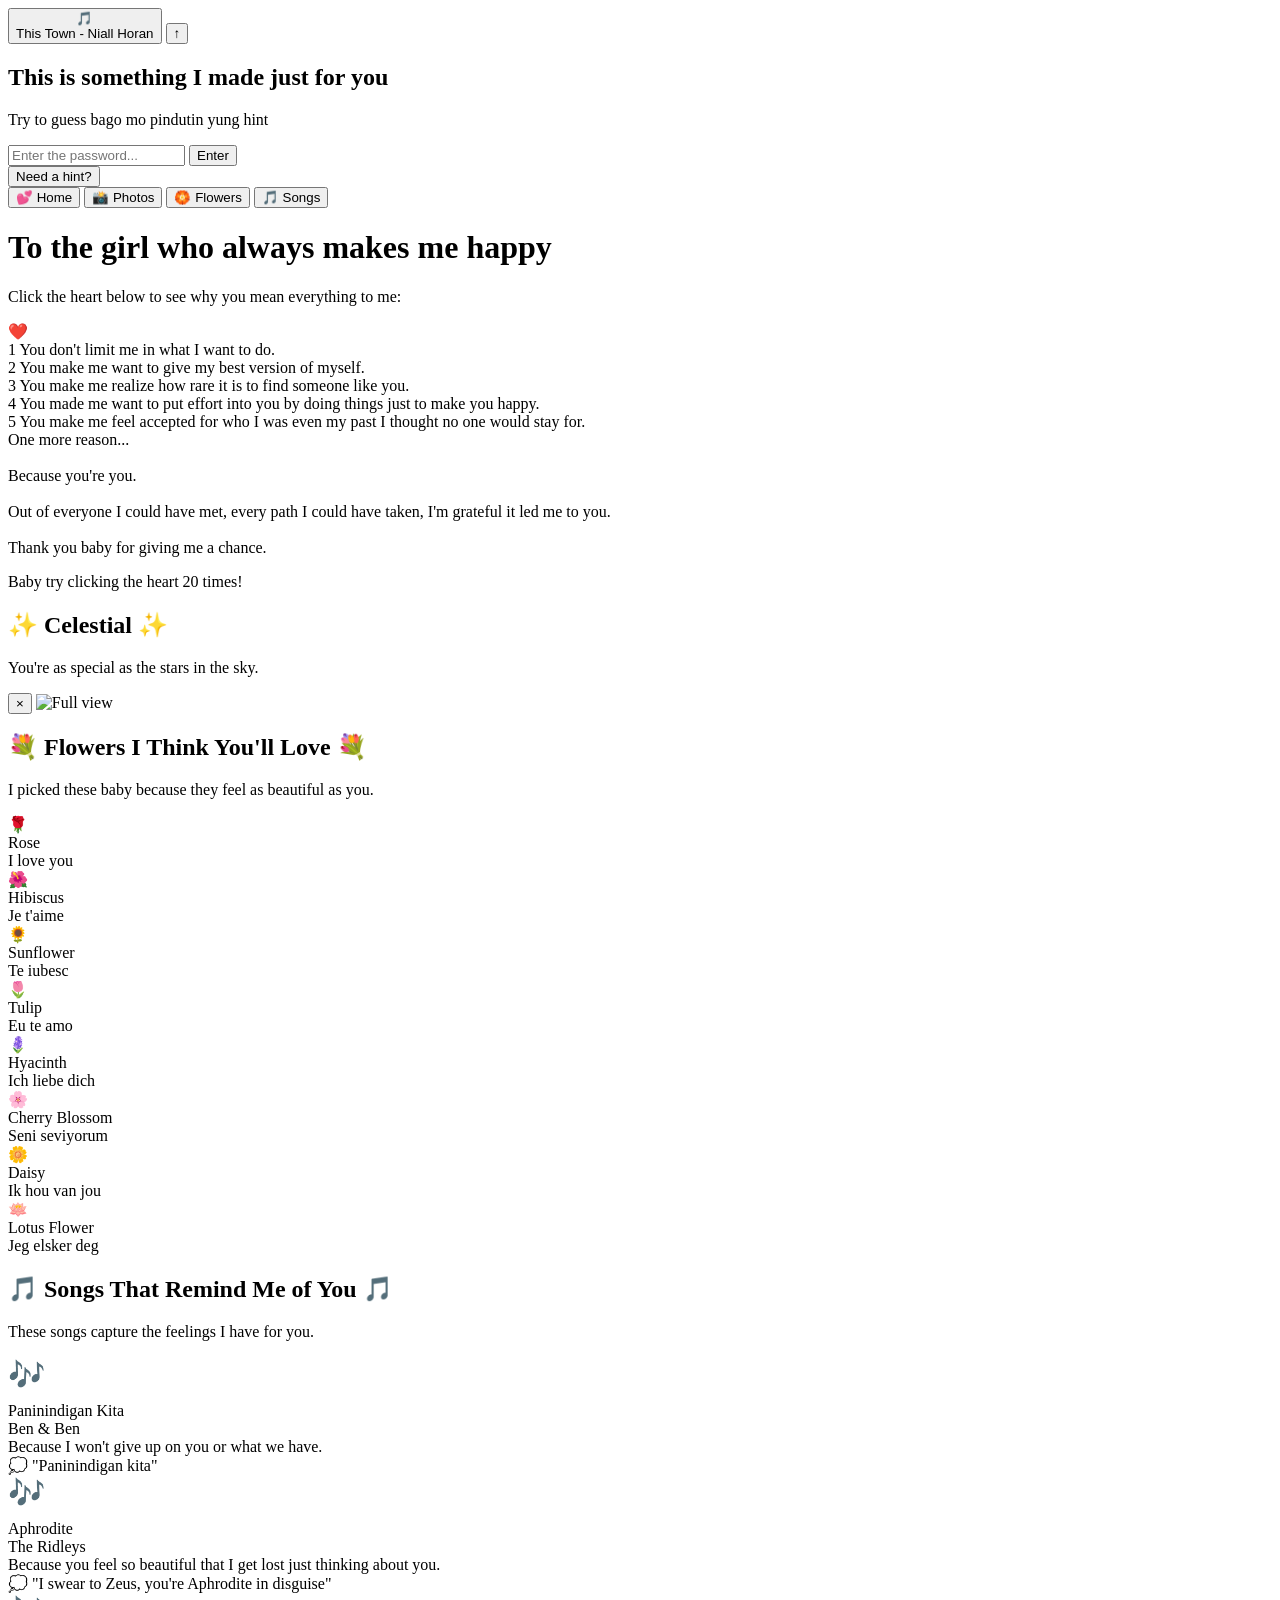
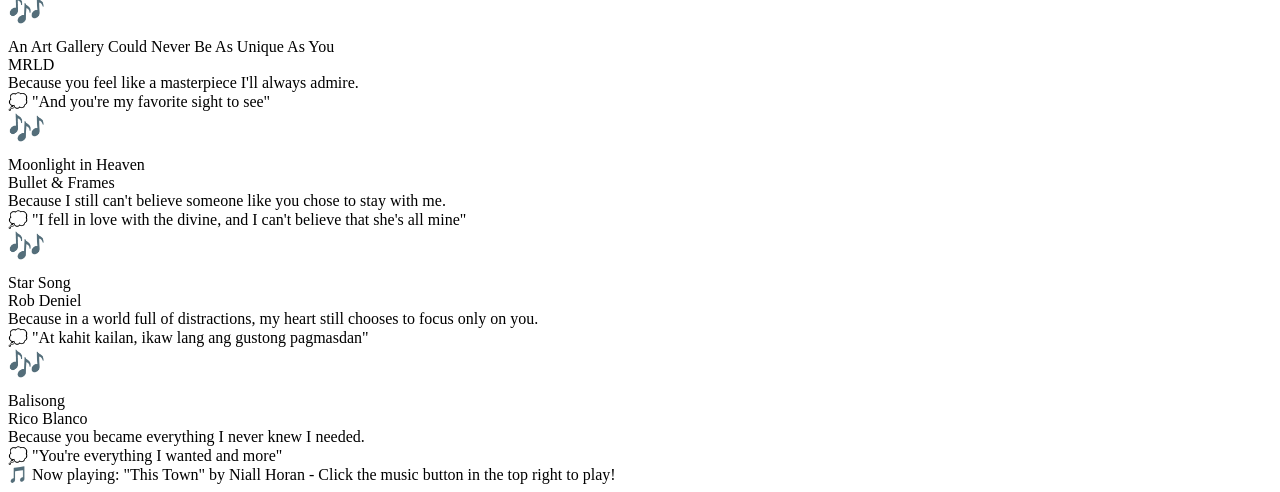
==== index.html @ 476a3504 "Refactor HTML: extract styles and scripts, add accessibility improvements" ====
<!DOCTYPE html>
<html lang="en">
<head>
  <meta charset="UTF-8">
  <meta name="viewport" content="width=device-width, initial-scale=1.0">
  <title>For My Favorite Person</title>
  <link rel="stylesheet" href="styles.css">
</head>
<body>
  <button class="music-player" id="musicPlayer" onclick="toggleMusic()" title="Toggle background music" aria-label="Play/Pause background music">
    🎵
    <div class="music-player-tooltip">This Town - Niall Horan</div>
  </button>
  <button class="scroll-to-top" id="scrollToTop" onclick="scrollToTop()" title="Scroll to top" aria-label="Scroll to top of page">↑</button>

  <!-- Hidden audio element for playing songs -->
  <audio id="audioPlayer" preload="auto"></audio>

  <div id="passwordScreen">
    <div class="password-container">
      <h2 class="password-title"> This is something I made just for you </h2>
      <p class="password-subtitle">Try to guess bago mo pindutin yung hint </p>
      
      <div class="password-input-group">
        <input 
          type="password" 
          id="passwordInput" 
          class="password-input" 
          placeholder="Enter the password..." 
          onkeypress="handlePasswordKeypress(event)"
          aria-label="Password input"
        >
        <button class="password-button" onclick="checkPassword()" aria-label="Submit password">Enter</button>
      </div>

      <div id="wrongPasswordMessage"></div>
      
      <button class="hint-button" id="hintButton" onclick="showPasswordHint()" aria-label="Get password hint">Need a hint? </button>
      <div id="hintDisplay"></div>
    </div>
  </div>

  <div class="nav-tabs">
    <button class="nav-button active" data-section="home" aria-label="Go to home section">💕 Home</button>
    <button class="nav-button" data-section="photos" aria-label="Go to photos section">📸 Photos</button>
    <button class="nav-button" data-section="flowers" aria-label="Go to flowers section">🏵️ Flowers</button>
    <button class="nav-button" data-section="songs" aria-label="Go to songs section">🎵 Songs</button>
  </div>

  <!-- Home Section -->
  <div id="home" class="section active">
    <div class="container">
      <h1>To the girl who always makes me happy </h1>
      <p class="subtitle">Click the heart below to see why you mean everything to me:</p>
      
      <div class="heart-container">
        <div class="heart" onclick="showMessage(event)" role="button" tabindex="0" aria-label="Click the heart to reveal reasons" onkeydown="handleHeartKeydown(event)">❤️</div>
      </div>

      <div id="message">
        <div class="reason">
          <span class="reason-number">1</span>
          You don't limit me in what I want to do.
        </div>
        <div class="reason">
          <span class="reason-number">2</span>
          You make me want to give my best version of myself. 
        </div>
        <div class="reason">
          <span class="reason-number">3</span>
          You make me realize how rare it is to find someone like you.
            </div>
        <div class="reason">
          <span class="reason-number">4</span>
          You made me want to put effort into you by doing things just to make you happy.
            </div>
        <div class="reason">
          <span class="reason-number">5</span>
          You make me feel accepted for who I was even my past I thought no one would stay for.
        </div>
      </div>

      <div id="clickCounter"></div>
      <div id="secretMessage" class="secret-message">
        <div class="secret-card">
           One more reason...<br><br>
          Because you're you.<br><br>
          Out of everyone I could have met, every path I could have taken, I'm grateful it led me to you. 
          <br><br>Thank you baby for giving me a chance.
        </div>
      </div>

      <p class="hint"> Baby try clicking the heart 20 times! </p>
    </div>
  </div>

  <!-- Photo Gallery Section -->
  <div id="photos" class="section">
    <div class="container">
      <h2>✨ Celestial ✨</h2>
      <p class="subtitle">You're as special as the stars in the sky.</p>
      
      <div class="photo-gallery-wrapper">
        <!-- Grid View of all photos -->
        <div class="photo-grid" id="photoGrid"></div>
      </div>
    </div>
  </div>

  <!-- Modal for full-screen viewing -->
  <div id="photoModal" class="modal" onclick="closePhotoModal(event)">
    <div class="modal-content" onclick="event.stopPropagation()">
      <button class="close-modal" onclick="closePhotoModal()" aria-label="Close photo viewer">×</button>
      <img id="modalImage" class="modal-image" src="" alt="Full view">
      <div class="modal-caption" id="modalCaption"></div>
    </div>
  </div>

  <!-- Flowers Section -->
  <div id="flowers" class="section">
    <div class="container">
      <h2>💐 Flowers I Think You'll Love 💐</h2>
      <p class="subtitle">I picked these baby because they feel as beautiful as you.</p>
      
      <div class="flower-gallery">
        <div class="flower-card" tabindex="0">
          <div class="flower-emoji">🌹</div>
          <div class="flower-name">Rose</div>
          <div class="flower-meaning">I love you</div>
        </div>

        <div class="flower-card" tabindex="0">
          <div class="flower-emoji">🌺</div>
          <div class="flower-name">Hibiscus</div>
          <div class="flower-meaning">Je t'aime</div>
        </div>

        <div class="flower-card" tabindex="0">
          <div class="flower-emoji">🌻</div>
          <div class="flower-name">Sunflower</div>
          <div class="flower-meaning">Te iubesc</div>
        </div>

        <div class="flower-card" tabindex="0">
          <div class="flower-emoji">🌷</div>
          <div class="flower-name">Tulip</div>
          <div class="flower-meaning">Eu te amo</div>
        </div>

        <div class="flower-card" tabindex="0">
          <div class="flower-emoji">🪻</div>
          <div class="flower-name">Hyacinth</div>
          <div class="flower-meaning">Ich liebe dich</div>
        </div>

        <div class="flower-card" tabindex="0">
          <div class="flower-emoji">🌸</div>
          <div class="flower-name">Cherry Blossom</div>
          <div class="flower-meaning">Seni seviyorum</div>
        </div>

        <div class="flower-card" tabindex="0">
          <div class="flower-emoji">🌼</div>
          <div class="flower-name">Daisy</div>
          <div class="flower-meaning">Ik hou van jou</div>
        </div>

        <div class="flower-card" tabindex="0">
          <div class="flower-emoji">🪷</div>
          <div class="flower-name">Lotus Flower</div>
          <div class="flower-meaning">Jeg elsker deg</div>
        </div>
      </div>
    </div>
  </div>

  <!-- Songs Section -->
  <div id="songs" class="section">
    <div class="container">
      <h2>🎵 Songs That Remind Me of You 🎵</h2>
      <p class="subtitle">These songs capture the feelings I have for you.</p>
      
      <div class="songs-container">
        <div class="song-card">
          <div style="font-size: 30px; margin-bottom: 10px;">🎶</div>
          <div class="song-title">Paninindigan Kita</div>
          <div class="song-artist">Ben & Ben</div>
          <div class="song-reason">Because I won't give up on you or what we have.</div>
          <div class="song-note">💭 "Paninindigan kita"</div>
        </div>

        <div class="song-card">
          <div style="font-size: 30px; margin-bottom: 10px;">🎶</div>
          <div class="song-title">Aphrodite</div>
          <div class="song-artist">The Ridleys</div>
          <div class="song-reason">Because you feel so beautiful that I get lost just thinking about you.</div>
          <div class="song-note">💭 "I swear to Zeus, you're Aphrodite in disguise"</div>
        </div>

        <div class="song-card">
          <div style="font-size: 30px; margin-bottom: 10px;">🎶</div>
          <div class="song-title">An Art Gallery Could Never Be As Unique As You</div>
          <div class="song-artist">MRLD</div>
          <div class="song-reason">Because you feel like a masterpiece I'll always admire.</div>
          <div class="song-note">💭 "And you're my favorite sight to see"</div>
        </div>

        <div class="song-card">
          <div style="font-size: 30px; margin-bottom: 10px;">🎶</div>
          <div class="song-title">Moonlight in Heaven</div>
          <div class="song-artist">Bullet & Frames</div>
          <div class="song-reason">Because I still can't believe someone like you chose to stay with me.</div>
          <div class="song-note">💭 "I fell in love with the divine, and I can't believe that she's all mine"</div>
        </div>

        <div class="song-card">
          <div style="font-size: 30px; margin-bottom: 10px;">🎶</div>
          <div class="song-title">Star Song</div>
          <div class="song-artist">Rob Deniel</div>
          <div class="song-reason">Because in a world full of distractions, my heart still chooses to focus only on you.</div>
          <div class="song-note">💭 "At kahit kailan, ikaw lang ang gustong pagmasdan"</div>
        </div>

        <div class="song-card">
          <div style="font-size: 30px; margin-bottom: 10px;">🎶</div>
          <div class="song-title">Balisong</div>
          <div class="song-artist">Rico Blanco</div>
          <div class="song-reason">Because you became everything I never knew I needed.</div>
          <div class="song-note">💭 "You're everything I wanted and more"</div>
        </div>
      </div>

      <div class="music-info">
        🎵 Now playing: "This Town" by Niall Horan - Click the music button in the top right to play! 
      </div>
    </div>
  </div>

  <script src="script.js"></script>
</body>
</html>
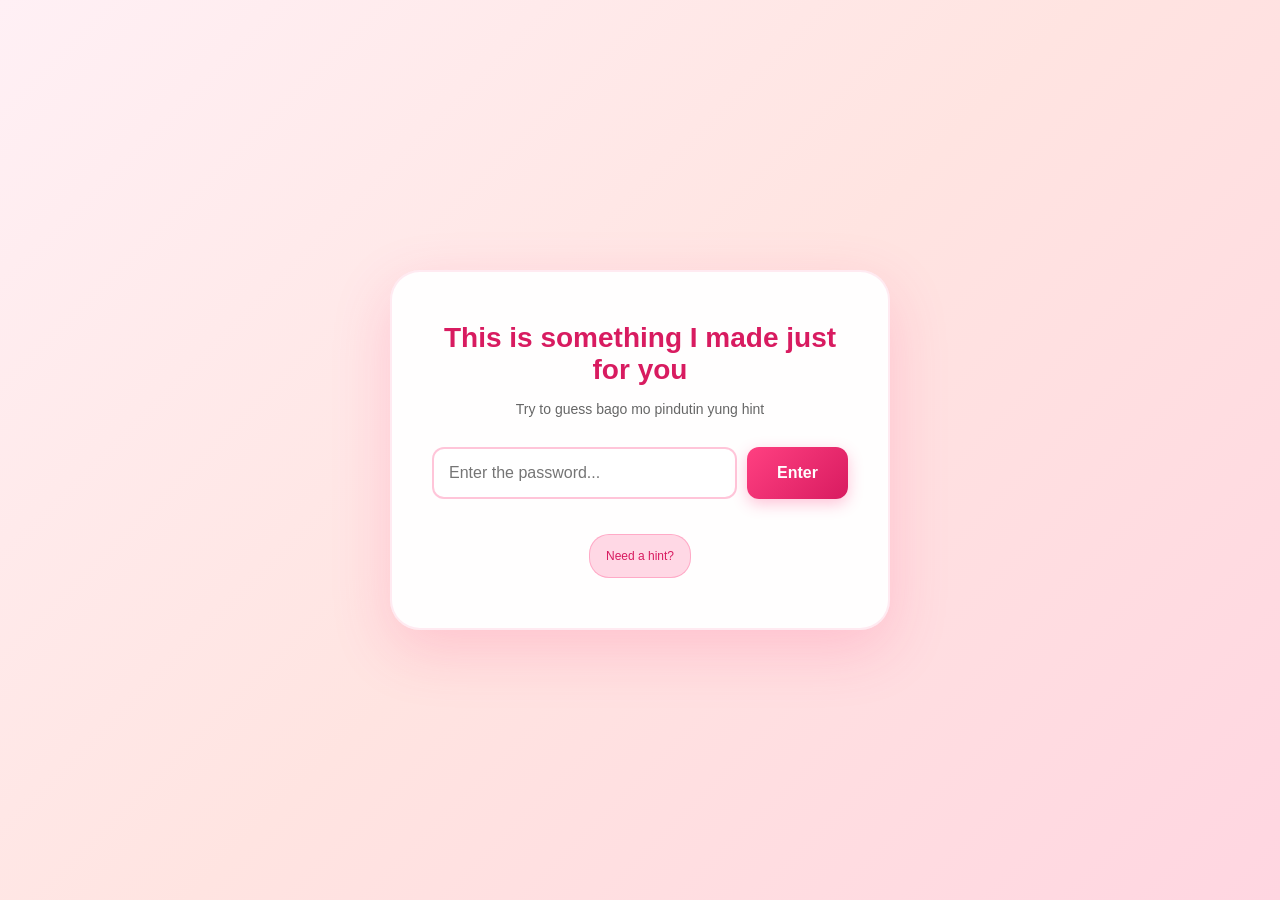
==== commit 16d484b9: "Add refactored HTML, CSS, and JavaScript files with all improvements" ====
--- a/index.html
+++ b/index.html
@@ -238,4 +238,4 @@
 
   <script src="script.js"></script>
 </body>
-</html>
+</html>
--- a/styles.css
+++ b/styles.css
@@ -0,0 +1,918 @@
+* {
+  margin: 0;
+  padding: 0;
+  box-sizing: border-box;
+}
+
+body {
+  font-family: 'Segoe UI', Tahoma, Geneva, Verdana, sans-serif;
+  background: linear-gradient(135deg, #fff0f5 0%, #ffe4e1 50%, #ffd6e1 100%);
+  min-height: 100vh;
+  padding: 20px;
+  overflow-x: hidden;
+}
+
+.music-player {
+  position: fixed;
+  top: 20px;
+  right: 20px;
+  z-index: 9000;
+  background: linear-gradient(135deg, #ff4081 0%, #d81b60 100%);
+  border: none;
+  color: white;
+  width: 50px;
+  height: 50px;
+  border-radius: 50%;
+  cursor: pointer;
+  font-size: 24px;
+  box-shadow: 0 5px 15px rgba(255, 64, 129, 0.3);
+  transition: all 0.3s ease;
+  display: flex;
+  align-items: center;
+  justify-content: center;
+}
+
+.music-player:hover {
+  transform: scale(1.1);
+  box-shadow: 0 8px 20px rgba(255, 64, 129, 0.4);
+}
+
+.music-player:focus {
+  outline: 2px solid #d81b60;
+  outline-offset: 2px;
+}
+
+.music-player.playing {
+  animation: pulse-music 1.5s ease-in-out infinite;
+}
+
+@keyframes pulse-music {
+  0%, 100% { transform: scale(1); }
+  50% { transform: scale(1.15); }
+}
+
+.music-player-tooltip {
+  position: absolute;
+  bottom: -40px;
+  right: 0;
+  background: rgba(0, 0, 0, 0.8);
+  color: white;
+  padding: 8px 12px;
+  border-radius: 8px;
+  font-size: 12px;
+  white-space: nowrap;
+  opacity: 0;
+  pointer-events: none;
+  transition: opacity 0.3s ease;
+}
+
+.music-player:hover .music-player-tooltip {
+  opacity: 1;
+}
+
+.scroll-to-top {
+  position: fixed;
+  bottom: 30px;
+  right: 30px;
+  background: linear-gradient(135deg, #ff4081 0%, #d81b60 100%);
+  color: white;
+  border: none;
+  width: 50px;
+  height: 50px;
+  border-radius: 50%;
+  cursor: pointer;
+  font-size: 24px;
+  box-shadow: 0 5px 15px rgba(255, 64, 129, 0.3);
+  transition: all 0.3s ease;
+  display: none;
+  align-items: center;
+  justify-content: center;
+  z-index: 8999;
+}
+
+.scroll-to-top.show {
+  display: flex;
+}
+
+.scroll-to-top:hover {
+  transform: translateY(-5px);
+  box-shadow: 0 8px 20px rgba(255, 64, 129, 0.4);
+}
+
+.scroll-to-top:focus {
+  outline: 2px solid #d81b60;
+  outline-offset: 2px;
+}
+
+.nav-tabs {
+  display: flex;
+  gap: 10px;
+  justify-content: center;
+  margin-bottom: 30px;
+  flex-wrap: wrap;
+}
+
+.nav-button {
+  padding: 12px 24px;
+  background: linear-gradient(135deg, #ff4081 0%, #d81b60 100%);
+  color: white;
+  border: none;
+  border-radius: 25px;
+  font-size: 16px;
+  font-weight: 600;
+  cursor: pointer;
+  transition: all 0.3s ease;
+  box-shadow: 0 5px 15px rgba(255, 64, 129, 0.3);
+  min-height: 44px;
+}
+
+.nav-button:hover {
+  transform: translateY(-2px);
+  box-shadow: 0 8px 20px rgba(255, 64, 129, 0.4);
+}
+
+.nav-button:focus {
+  outline: 2px solid #d81b60;
+  outline-offset: 2px;
+}
+
+.nav-button.active {
+  background: linear-gradient(135deg, #d81b60 0%, #ad1457 100%);
+}
+
+.section {
+  display: none;
+}
+
+.section.active {
+  display: block;
+}
+
+.container {
+  background: rgba(255, 255, 255, 0.95);
+  border-radius: 30px;
+  box-shadow: 0 20px 60px rgba(255, 64, 129, 0.2);
+  padding: 50px 40px;
+  max-width: 800px;
+  margin: 0 auto;
+  text-align: center;
+  backdrop-filter: blur(10px);
+  border: 2px solid rgba(255, 64, 129, 0.1);
+}
+
+h1 {
+  font-size: 32px;
+  color: #d81b60;
+  margin-bottom: 15px;
+  font-weight: 600;
+  letter-spacing: 1px;
+}
+
+h2 {
+  font-size: 28px;
+  color: #d81b60;
+  margin-bottom: 30px;
+  font-weight: 600;
+}
+
+.subtitle {
+  font-size: 16px;
+  color: #666;
+  margin-bottom: 40px;
+  font-weight: 300;
+  line-height: 1.6;
+}
+
+.heart-container {
+  perspective: 1000px;
+  margin: 40px 0;
+}
+
+.heart {
+  font-size: 80px;
+  cursor: pointer;
+  display: inline-block;
+  transition: all 0.3s ease;
+  filter: drop-shadow(0 5px 15px rgba(255, 64, 129, 0.3));
+  animation: float 3s ease-in-out infinite;
+  border-radius: 8px;
+  padding: 10px;
+}
+
+.heart:hover {
+  font-size: 100px;
+  filter: drop-shadow(0 10px 25px rgba(255, 64, 129, 0.5));
+  animation: pulse 0.6s ease-in-out;
+}
+
+.heart:focus {
+  outline: 2px solid #d81b60;
+  outline-offset: 4px;
+}
+
+.heart:active {
+  animation: beat 0.6s ease-in-out;
+}
+
+@keyframes float {
+  0%, 100% { transform: translateY(0px); }
+  50% { transform: translateY(-20px); }
+}
+
+@keyframes pulse {
+  0%, 100% { transform: scale(1); }
+  50% { transform: scale(1.2); }
+}
+
+@keyframes beat {
+  0% { transform: scale(1); }
+  25% { transform: scale(1.3); }
+  50% { transform: scale(1); }
+  75% { transform: scale(1.25); }
+  100% { transform: scale(1); }
+}
+
+#message {
+  display: none;
+  margin-top: 40px;
+  animation: slideIn 0.6s ease-out;
+}
+
+.click-counter {
+  font-size: 14px;
+  color: #ff4081;
+  font-weight: 600;
+  margin-top: 20px;
+  animation: slideIn 0.3s ease-out;
+}
+
+@keyframes slideIn {
+  from {
+    opacity: 0;
+    transform: translateY(-20px);
+  }
+  to {
+    opacity: 1;
+    transform: translateY(0);
+  }
+}
+
+.reason {
+  background: linear-gradient(135deg, rgba(255, 64, 129, 0.05) 0%, rgba(244, 67, 54, 0.05) 100%);
+  padding: 20px;
+  margin: 15px 0;
+  border-radius: 15px;
+  font-size: 18px;
+  color: #333;
+  line-height: 1.6;
+  border-left: 4px solid #ff4081;
+  transition: all 0.3s ease;
+}
+
+.reason:hover {
+  transform: translateX(10px);
+  box-shadow: 0 10px 20px rgba(255, 64, 129, 0.1);
+}
+
+.reason-number {
+  display: inline-block;
+  background: #ff4081;
+  color: white;
+  width: 35px;
+  height: 35px;
+  border-radius: 50%;
+  line-height: 35px;
+  margin-right: 10px;
+  font-weight: bold;
+}
+
+.confetti {
+  position: fixed;
+  pointer-events: none;
+  font-size: 30px;
+  z-index: 9999;
+}
+
+.hint {
+  font-size: 12px;
+  color: #999;
+  margin-top: 30px;
+  font-style: italic;
+}
+
+/* Password Screen Styles */
+#passwordScreen {
+  display: flex;
+  justify-content: center;
+  align-items: center;
+  position: fixed;
+  top: 0;
+  left: 0;
+  width: 100%;
+  height: 100%;
+  background: linear-gradient(135deg, #fff0f5 0%, #ffe4e1 50%, #ffd6e1 100%);
+  z-index: 10000;
+}
+
+#passwordScreen.hidden {
+  display: none;
+}
+
+.password-container {
+  background: rgba(255, 255, 255, 0.95);
+  border-radius: 30px;
+  box-shadow: 0 20px 60px rgba(255, 64, 129, 0.2);
+  padding: 50px 40px;
+  max-width: 500px;
+  text-align: center;
+  backdrop-filter: blur(10px);
+  border: 2px solid rgba(255, 64, 129, 0.1);
+}
+
+.password-title {
+  font-size: 28px;
+  color: #d81b60;
+  margin-bottom: 15px;
+  font-weight: 600;
+}
+
+.password-subtitle {
+  font-size: 14px;
+  color: #666;
+  margin-bottom: 30px;
+  font-weight: 300;
+}
+
+.password-input-group {
+  display: flex;
+  gap: 10px;
+  margin-bottom: 20px;
+}
+
+.password-input {
+  flex: 1;
+  padding: 15px;
+  border: 2px solid rgba(255, 64, 129, 0.3);
+  border-radius: 12px;
+  font-size: 16px;
+  transition: all 0.3s ease;
+  font-family: 'Segoe UI', Tahoma, Geneva, Verdana, sans-serif;
+  min-height: 44px;
+}
+
+.password-input:focus {
+  outline: none;
+  border-color: #ff4081;
+  box-shadow: 0 0 10px rgba(255, 64, 129, 0.3);
+}
+
+.password-button {
+  padding: 15px 30px;
+  background: linear-gradient(135deg, #ff4081 0%, #d81b60 100%);
+  color: white;
+  border: none;
+  border-radius: 12px;
+  font-size: 16px;
+  font-weight: 600;
+  cursor: pointer;
+  transition: all 0.3s ease;
+  box-shadow: 0 5px 15px rgba(255, 64, 129, 0.3);
+  min-height: 44px;
+}
+
+.password-button:hover {
+  transform: translateY(-2px);
+  box-shadow: 0 8px 20px rgba(255, 64, 129, 0.4);
+}
+
+.password-button:focus {
+  outline: 2px solid #d81b60;
+  outline-offset: 2px;
+}
+
+.password-button:active {
+  transform: translateY(0);
+}
+
+.wrong-password-emoji {
+  display: inline-block;
+  font-size: 60px;
+  margin: 20px 0;
+  animation: shake 0.5s ease-in-out;
+}
+
+@keyframes shake {
+  0%, 100% { transform: translateX(0); }
+  25% { transform: translateX(-10px); }
+  75% { transform: translateX(10px); }
+}
+
+.wrong-password-message {
+  color: #d81b60;
+  font-size: 16px;
+  margin: 15px 0;
+  font-weight: 500;
+  animation: slideIn 0.5s ease-out;
+}
+
+.playful-messages {
+  margin-top: 10px;
+  font-size: 14px;
+  color: #999;
+  font-style: italic;
+}
+
+.hint-button {
+  background: rgba(255, 64, 129, 0.2);
+  border: 1px solid rgba(255, 64, 129, 0.3);
+  color: #d81b60;
+  padding: 8px 16px;
+  border-radius: 20px;
+  cursor: pointer;
+  font-size: 12px;
+  margin-top: 15px;
+  transition: all 0.3s ease;
+  min-height: 44px;
+  min-width: 44px;
+}
+
+.hint-button:hover {
+  background: rgba(255, 64, 129, 0.3);
+  transform: scale(1.05);
+}
+
+.hint-button:focus {
+  outline: 2px solid #d81b60;
+  outline-offset: 2px;
+}
+
+.hint-button:disabled {
+  opacity: 0.5;
+  cursor: not-allowed;
+}
+
+.hint-text {
+  margin-top: 10px;
+  font-size: 13px;
+  color: #d81b60;
+  font-style: italic;
+  animation: slideIn 0.3s ease-out;
+  padding: 10px;
+  background: rgba(255, 64, 129, 0.1);
+  border-radius: 8px;
+  word-break: break-word;
+}
+
+.hint-copy-btn {
+  background: #ff4081;
+  color: white;
+  border: none;
+  padding: 6px 12px;
+  border-radius: 6px;
+  font-size: 11px;
+  cursor: pointer;
+  margin-top: 8px;
+  transition: all 0.3s ease;
+  min-height: 40px;
+  min-width: 40px;
+}
+
+.hint-copy-btn:hover {
+  background: #d81b60;
+}
+
+.hint-copy-btn:focus {
+  outline: 2px solid #d81b60;
+  outline-offset: 2px;
+}
+
+.copy-feedback {
+  font-size: 12px;
+  color: #4caf50;
+  margin-top: 5px;
+  font-weight: 600;
+}
+
+/* Flower Gallery Styles */
+.flower-gallery {
+  display: grid;
+  grid-template-columns: repeat(auto-fit, minmax(150px, 1fr));
+  gap: 20px;
+  margin-top: 30px;
+}
+
+.flower-card {
+  background: linear-gradient(135deg, rgba(255, 64, 129, 0.05) 0%, rgba(244, 67, 54, 0.05) 100%);
+  border-radius: 15px;
+  padding: 20px;
+  text-align: center;
+  transition: all 0.3s ease;
+  cursor: pointer;
+  border: 2px solid rgba(255, 64, 129, 0.1);
+  min-height: 44px;
+  display: flex;
+  flex-direction: column;
+  justify-content: center;
+}
+
+.flower-card:hover {
+  transform: translateY(-10px);
+  box-shadow: 0 15px 30px rgba(255, 64, 129, 0.2);
+  border-color: #ff4081;
+}
+
+.flower-card:focus {
+  outline: 2px solid #d81b60;
+  outline-offset: 2px;
+}
+
+.flower-emoji {
+  font-size: 60px;
+  margin-bottom: 10px;
+  display: inline-block;
+  transition: all 0.3s ease;
+}
+
+.flower-card:hover .flower-emoji {
+  font-size: 80px;
+  animation: float 0.6s ease-in-out;
+}
+
+.flower-name {
+  font-size: 16px;
+  color: #d81b60;
+  font-weight: 600;
+  margin-bottom: 8px;
+}
+
+.flower-meaning {
+  font-size: 13px;
+  color: #666;
+  line-height: 1.5;
+}
+
+/* Songs Section Styles */
+.songs-container {
+  display: grid;
+  grid-template-columns: repeat(auto-fit, minmax(250px, 1fr));
+  gap: 20px;
+  margin-top: 30px;
+}
+
+.song-card {
+  background: linear-gradient(135deg, rgba(255, 64, 129, 0.08) 0%, rgba(244, 67, 54, 0.08) 100%);
+  border-radius: 15px;
+  padding: 20px;
+  transition: all 0.3s ease;
+  border: 2px solid rgba(255, 64, 129, 0.1);
+}
+
+.song-card:hover {
+  transform: translateY(-5px);
+  box-shadow: 0 15px 30px rgba(255, 64, 129, 0.2);
+  border-color: #ff4081;
+}
+
+.song-card:focus {
+  outline: 2px solid #d81b60;
+  outline-offset: 2px;
+}
+
+.song-title {
+  font-size: 18px;
+  color: #d81b60;
+  font-weight: 600;
+  margin-bottom: 8px;
+}
+
+.song-artist {
+  font-size: 14px;
+  color: #999;
+  margin-bottom: 12px;
+  font-style: italic;
+}
+
+.song-reason {
+  font-size: 14px;
+  color: #333;
+  line-height: 1.6;
+  margin-bottom: 15px;
+}
+
+.song-note {
+  font-size: 12px;
+  color: #d81b60;
+  background: rgba(255, 64, 129, 0.1);
+  padding: 8px 12px;
+  border-radius: 8px;
+  font-style: italic;
+}
+
+.music-emoji {
+  font-size: 24px;
+  margin-right: 8px;
+}
+
+.music-info {
+  font-size: 12px;
+  color: #999;
+  margin-top: 15px;
+  font-style: italic;
+}
+
+/* Photo Gallery Styles */
+.photo-gallery-wrapper {
+  margin-top: 30px;
+}
+
+.photo-grid {
+  display: grid;
+  grid-template-columns: repeat(auto-fit, minmax(150px, 1fr));
+  gap: 15px;
+  margin-top: 20px;
+}
+
+.photo-card {
+  position: relative;
+  border-radius: 15px;
+  overflow: hidden;
+  aspect-ratio: 1;
+  cursor: pointer;
+  transition: all 0.3s ease;
+  box-shadow: 0 8px 20px rgba(255, 64, 129, 0.15);
+  border: 2px solid rgba(255, 64, 129, 0.1);
+}
+
+.photo-card img {
+  width: 100%;
+  height: 100%;
+  object-fit: cover;
+  transition: transform 0.3s ease;
+}
+
+.photo-card:hover {
+  transform: translateY(-5px);
+  box-shadow: 0 12px 25px rgba(255, 64, 129, 0.25);
+  border-color: #ff4081;
+}
+
+.photo-card:hover img {
+  transform: scale(1.05);
+}
+
+.photo-card:focus {
+  outline: 2px solid #d81b60;
+  outline-offset: 2px;
+}
+
+.photo-overlay {
+  position: absolute;
+  top: 0;
+  left: 0;
+  width: 100%;
+  height: 100%;
+  background: rgba(216, 27, 96, 0.7);
+  display: none;
+  align-items: center;
+  justify-content: center;
+  font-size: 30px;
+  opacity: 0;
+  transition: all 0.3s ease;
+}
+
+.photo-card:hover .photo-overlay {
+  display: flex;
+  opacity: 1;
+}
+
+/* Modal Styles */
+.modal {
+  display: none;
+  position: fixed;
+  z-index: 9500;
+  left: 0;
+  top: 0;
+  width: 100%;
+  height: 100%;
+  background-color: rgba(0, 0, 0, 0.6);
+  animation: fadeIn 0.3s ease-out;
+}
+
+.modal.active {
+  display: flex;
+  align-items: center;
+  justify-content: center;
+}
+
+.modal-content {
+  background: white;
+  border-radius: 20px;
+  padding: 20px;
+  max-width: 90%;
+  max-height: 90vh;
+  position: relative;
+  box-shadow: 0 20px 60px rgba(0, 0, 0, 0.3);
+  animation: slideInUp 0.4s ease-out;
+  overflow-y: auto;
+}
+
+@keyframes slideInUp {
+  from {
+    transform: translateY(50px);
+    opacity: 0;
+  }
+  to {
+    transform: translateY(0);
+    opacity: 1;
+  }
+}
+
+@keyframes fadeIn {
+  from {
+    opacity: 0;
+  }
+  to {
+    opacity: 1;
+  }
+}
+
+.modal-image {
+  max-width: 100%;
+  max-height: 70vh;
+  border-radius: 15px;
+}
+
+.modal-caption {
+  margin-top: 15px;
+  text-align: center;
+  font-size: 16px;
+  color: #666;
+  font-style: italic;
+}
+
+.close-modal {
+  position: absolute;
+  top: 15px;
+  right: 20px;
+  background: linear-gradient(135deg, #ff4081 0%, #d81b60 100%);
+  color: white;
+  border: none;
+  width: 40px;
+  height: 40px;
+  border-radius: 50%;
+  font-size: 24px;
+  cursor: pointer;
+  transition: all 0.3s ease;
+  display: flex;
+  align-items: center;
+  justify-content: center;
+  min-height: 44px;
+  min-width: 44px;
+}
+
+.close-modal:hover {
+  transform: scale(1.1);
+}
+
+.close-modal:focus {
+  outline: 2px solid #d81b60;
+  outline-offset: 2px;
+}
+
+/* Secret message styles */
+.secret-message {
+  display: none;
+  margin-top: 30px;
+  animation: slideIn 1s ease;
+}
+
+.secret-card {
+  background: linear-gradient(135deg, rgba(255, 64, 129, 0.12), rgba(244, 67, 54, 0.08));
+  padding: 25px;
+  border-radius: 20px;
+  border: 2px solid rgba(255, 64, 129, 0.2);
+  color: #d81b60;
+  font-size: 20px;
+  line-height: 1.8;
+  box-shadow: 0 10px 25px rgba(255, 64, 129, 0.15);
+}
+
+.reason.visible {
+  opacity: 1 !important;
+  transform: translateY(0) !important;
+  transition: all 0.7s ease;
+}
+
+/* Scroll-triggered animations */
+@media (max-width: 600px) {
+  .container {
+    padding: 30px 20px;
+    border-radius: 20px;
+  }
+
+  h1 {
+    font-size: 24px;
+  }
+
+  h2 {
+    font-size: 22px;
+  }
+
+  .heart {
+    font-size: 60px;
+  }
+
+  .heart:hover {
+    font-size: 75px;
+  }
+
+  .reason {
+    font-size: 16px;
+    padding: 15px;
+  }
+
+  .password-container {
+    padding: 30px 20px;
+    border-radius: 20px;
+  }
+
+  .password-title {
+    font-size: 22px;
+  }
+
+  .password-input-group {
+    flex-direction: column;
+  }
+
+  .flower-gallery {
+    grid-template-columns: repeat(auto-fit, minmax(120px, 1fr));
+    gap: 15px;
+  }
+
+  .songs-container {
+    grid-template-columns: 1fr;
+  }
+
+  .nav-tabs {
+    flex-direction: column;
+    gap: 8px;
+  }
+
+  .nav-button {
+    width: 100%;
+  }
+
+  .music-player {
+    width: 45px;
+    height: 45px;
+    font-size: 20px;
+  }
+
+  .scroll-to-top {
+    width: 45px;
+    height: 45px;
+    font-size: 20px;
+    bottom: 20px;
+    right: 20px;
+  }
+
+  .photo-grid {
+    grid-template-columns: repeat(2, 1fr);
+  }
+
+  .modal-content {
+    padding: 15px;
+  }
+
+  .modal-image {
+    max-height: 60vh;
+  }
+}
+
+/* Reduced motion preferences */
+@media (prefers-reduced-motion: reduce) {
+  * {
+    animation-duration: 0.01ms !important;
+    animation-iteration-count: 1 !important;
+    transition-duration: 0.01ms !important;
+  }
+}
+
+/* High contrast mode support */
+@media (prefers-contrast: more) {
+  .nav-button,
+  .password-button,
+  .hint-button,
+  .close-modal,
+  .music-player,
+  .scroll-to-top {
+    border: 2px solid #000;
+  }
+
+  .flower-card,
+  .song-card,
+  .photo-card,
+  .reason {
+    border-width: 2px;
+  }
+}
